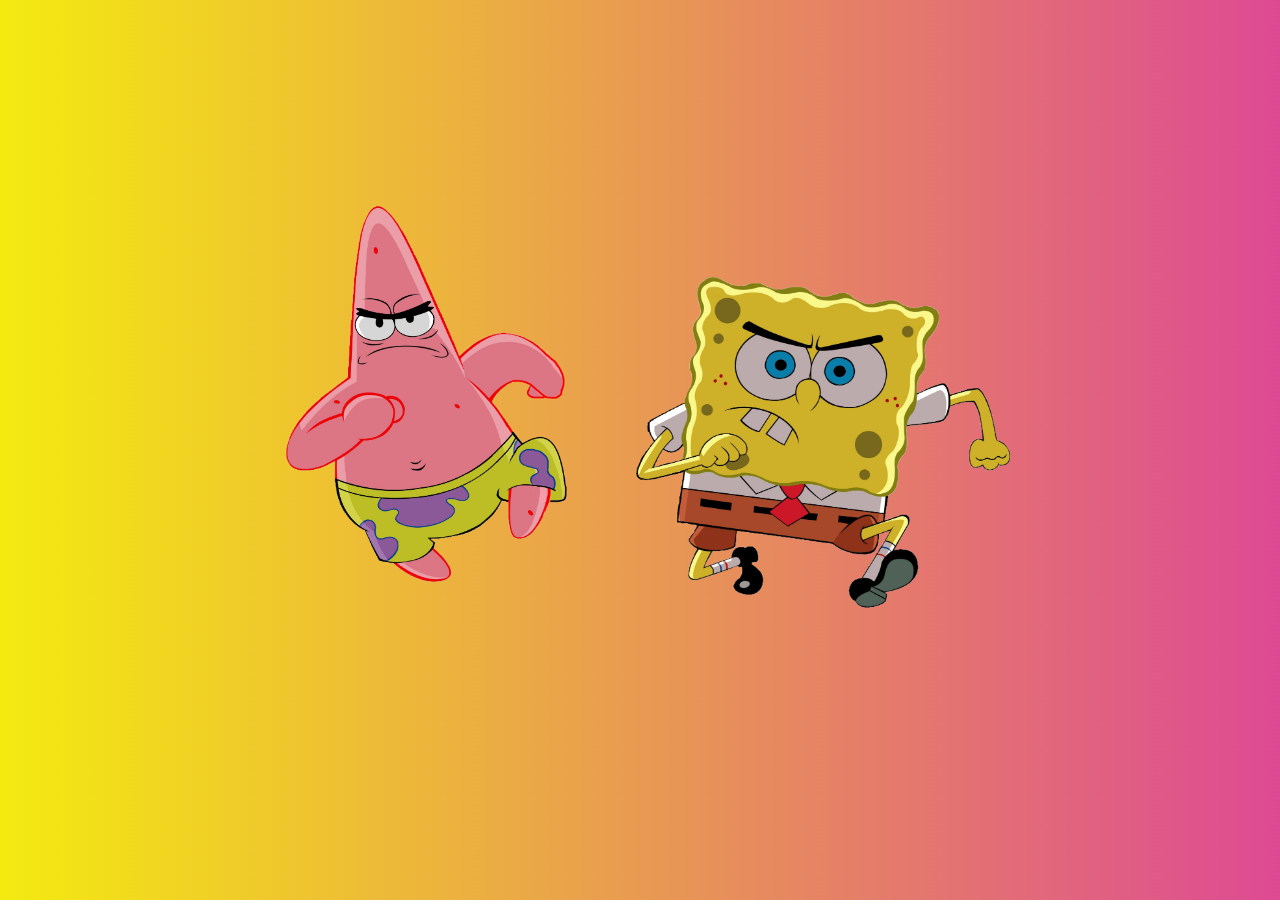
==== Character.html @ 6f1b01f2 "Changes to be committed: 	new file:   Character.html 	new file:   Game.html 	new file:   Instruction" ====
<!DOCTYPE html>
<html>

<head>
    <link rel="icon" type="image/png" href="/assets/1-9JJvorMV.png">
    <style>
        html {
            height: 100%;
            margin: 0;
            padding: 0;
            font-family: Arial, sans-serif;
            background-image: url('/assets/Alihossein-BLStw1g5.jpg');
            background-size: cover;
            background-repeat: no-repeat;
            background-position: center center;
            cursor: pointer;
            overflow: hidden;
        }

        .game-holder {
            display: flex;
            flex-direction: column;
            align-items: center;
            justify-content: center;
            height: 100vh;
            margin: 0;
            position: relative;
        }

        .header {
            margin-bottom: 20px;
        }

        #image-1 {
            position: absolute;
            width: 400px;
            height: 400px;
            top: 50%;
            left: 60%;
            transform: translate(-37%, -55%);
            transition: width 0.3s, height 0.3s;
            object-fit: contain;
            z-index: 2;
        }

        #image-2 {
            position: absolute;
            width: 320px;
            height: 400px;
            top: 45%;
            left: 30%;
            transform: translate(-37%, -55%);
            transition: width 0.3s, height 0.3s;
            z-index: 1;
        }
    </style>
</head>

<body>
    <div id="gameHolder" class="game-holder">
        <div id="menu" class="header"></div>
        <img id="image-1" src="../../assets_/pics/1.png" alt="Image 1">
        <img id="image-2" src="../../assets_/pics/2.png" alt="Image 2">
    </div>

    <script>
        const image1 = document.getElementById('image-1');
        const image2 = document.getElementById('image-2');

        const initialWidth1 = 400;
        const initialHeight1 = 400;
        const maxWidth1 = 550;
        const maxHeight1 = 550;
        const initialWidth2 = 320;
        const initialHeight2 = 400;
        const maxWidth2 = 400;
        const maxHeight2 = 500;

        let actionTaken = false; // Track if A or D has been pressed

        function resetImageSize1(image) {
            image.style.width = initialWidth1 + 'px';
            image.style.height = initialHeight1 + 'px';
        }

        function maximizeImageSize1(image) {
            image.style.width = maxWidth1 + 'px';
            image.style.height = maxHeight1 + 'px';
        }

        function resetImageSize2(image) {
            image.style.width = initialWidth2 + 'px';
            image.style.height = initialHeight2 + 'px';
        }

        function maximizeImageSize2(image) {
            image.style.width = maxWidth2 + 'px';
            image.style.height = maxHeight2 + 'px';
        }

        document.addEventListener('keydown', function (event) {
            switch (event.key.toLowerCase()) {
                case 'd':
                    // Maximize image 1, reset image 2
                    maximizeImageSize1(image1);
                    resetImageSize2(image2);
                    image1.style.zIndex = "2";
                    image2.style.zIndex = "1";
                    localStorage.setItem('selectedCharacter', 'spongebob');
                    actionTaken = true;
                    break;
                case 'a':
                    // Maximize image 2, reset image 1
                    maximizeImageSize2(image2);
                    resetImageSize1(image1);
                    image1.style.zIndex = "1";
                    image2.style.zIndex = "2";
                    localStorage.setItem('selectedCharacter', 'patrick');
                    actionTaken = true;
                    break;
                case 'enter':
                    if (actionTaken) {
                        // Start the game when Enter is pressed after A or D
                        resetImageSize1(image1);
                        resetImageSize2(image2);
                        image1.style.zIndex = "1";
                        image2.style.zIndex = "2";
                        window.location.href = "game.html";
                        <!-- alert('Game Started! Press A to enlarge Image 1, D to enlarge Image 2'); -->
                    }
                    break;
            }
        });
    </script>
</body>

</html>
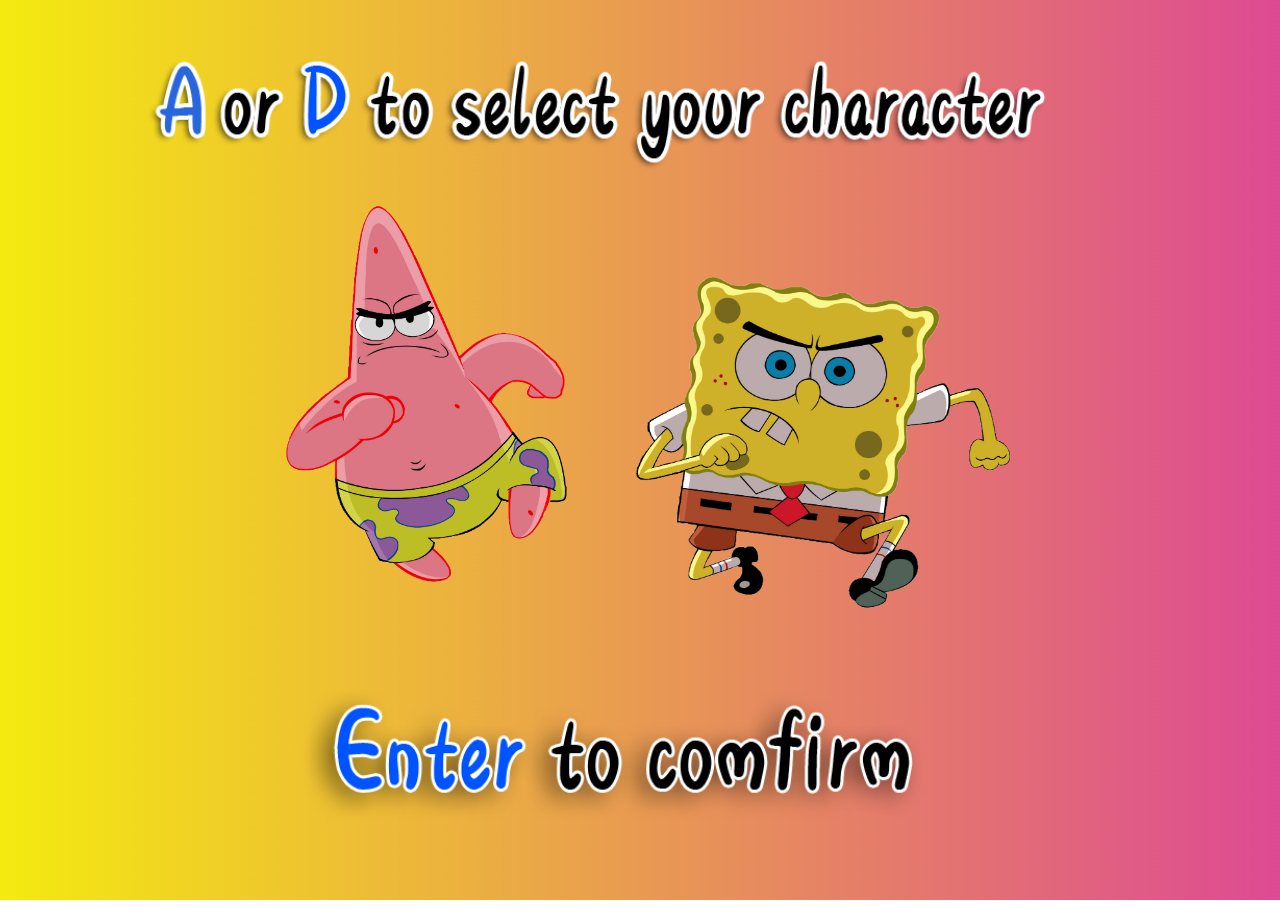
==== commit 02b9e51f: "Final?" ====
--- a/Character.html
+++ b/Character.html
@@ -2,14 +2,14 @@
 <html>
 
 <head>
-    <link rel="icon" type="image/png" href="/assets/1-9JJvorMV.png">
+    <link rel="icon" type="image/png" href="/assets/png/1-9JJvorMV.png">
     <style>
         html {
             height: 100%;
             margin: 0;
             padding: 0;
             font-family: Arial, sans-serif;
-            background-image: url('/assets/Alihossein-BLStw1g5.jpg');
+            background-image: url('/assets/png/Alihossein-Def2xdDB.png');
             background-size: cover;
             background-repeat: no-repeat;
             background-position: center center;
@@ -125,7 +125,7 @@
                         resetImageSize2(image2);
                         image1.style.zIndex = "1";
                         image2.style.zIndex = "2";
-                        window.location.href = "game.html";
+                        window.location.href = "Game.html";
                         <!-- alert('Game Started! Press A to enlarge Image 1, D to enlarge Image 2'); -->
                     }
                     break;
